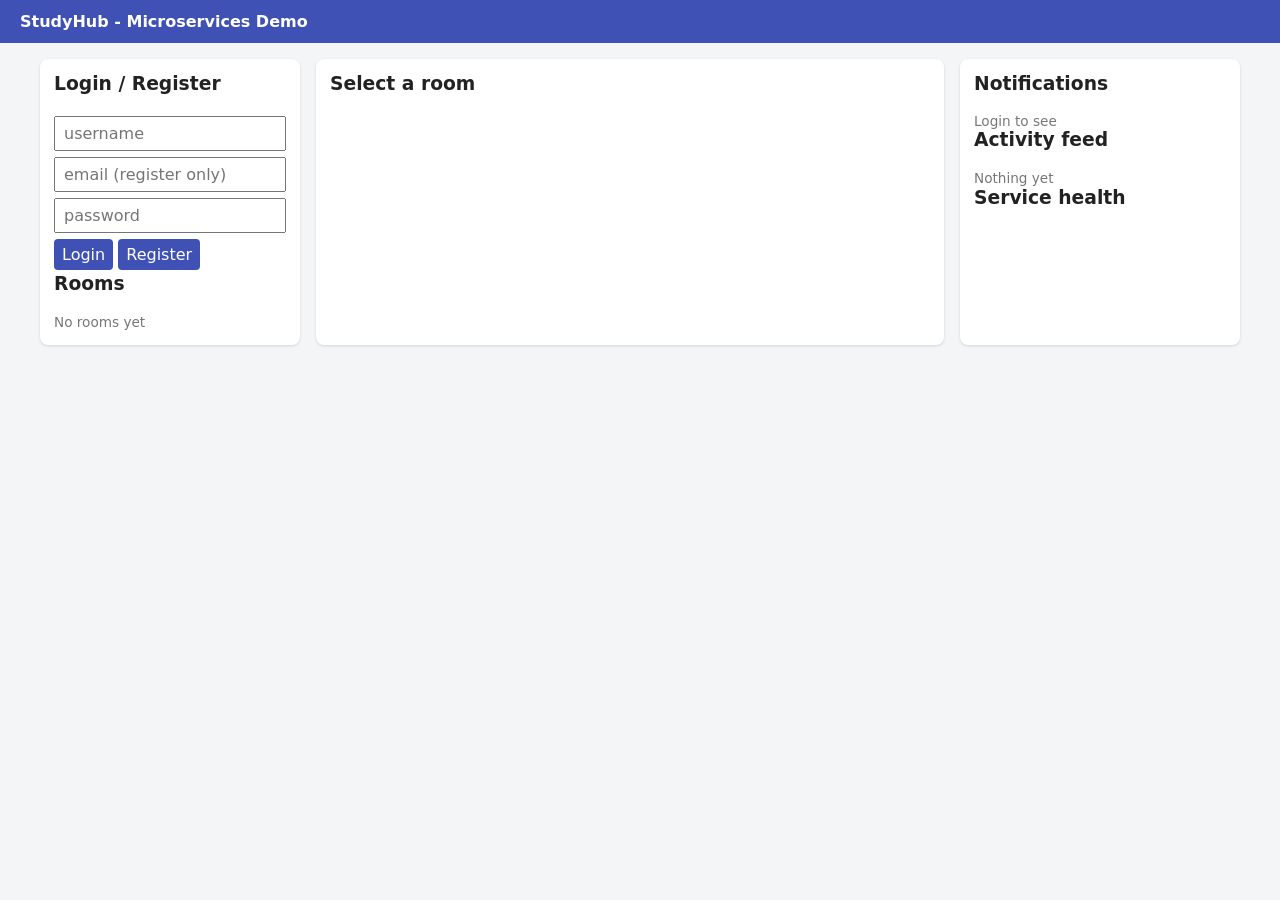
==== services/gateway/static/index.html @ 6b62b3df "Merge develop into main: initial working system" ====
<!doctype html>
<html lang="en">
<head>
<meta charset="utf-8">
<meta name="viewport" content="width=device-width, initial-scale=1">
<title>StudyHub - Microservices Demo</title>
<style>
  body{font-family:system-ui,sans-serif;margin:0;background:#f4f5f7;color:#222}
  header{background:#3f51b5;color:#fff;padding:12px 20px;display:flex;justify-content:space-between;align-items:center}
  main{display:grid;grid-template-columns:260px 1fr 280px;gap:16px;padding:16px;max-width:1200px;margin:auto}
  section{background:#fff;border-radius:8px;padding:14px;box-shadow:0 1px 3px #0002}
  h3{margin-top:0} input,textarea,button{font:inherit;padding:6px 8px;margin:3px 0;width:100%;box-sizing:border-box}
  button{width:auto;cursor:pointer;background:#3f51b5;color:#fff;border:0;border-radius:4px}
  button.link{background:none;color:#3f51b5;padding:0}
  .room{padding:6px 0;border-bottom:1px solid #eee;cursor:pointer}
  .msg{padding:6px 0;border-bottom:1px solid #eee} .muted{color:#777;font-size:.85em}
  #health span{display:inline-block;margin-right:8px;font-size:.85em} .up{color:green}.down{color:crimson}
  @media(max-width:900px){main{grid-template-columns:1fr}}
</style>
</head>
<body>
<header><b>StudyHub - Microservices Demo</b><span id="who"></span></header>
<main>
  <section>
    <div id="auth">
      <h3>Login / Register</h3>
      <input id="u" placeholder="username"><input id="e" placeholder="email (register only)">
      <input id="p" type="password" placeholder="password">
      <button onclick="auth('login')">Login</button> <button onclick="auth('register')">Register</button>
    </div>
    <div id="newroom" style="display:none">
      <h3>New room</h3>
      <input id="rn" placeholder="room name"><input id="rt" placeholder="topic"><input id="rd" placeholder="description">
      <button onclick="createRoom()">Create</button>
      <p><button class="link" onclick="logout()">Logout</button></p>
    </div>
    <h3>Rooms</h3><div id="rooms"></div>
  </section>
  <section>
    <h3 id="roomtitle">Select a room</h3><div id="messages"></div>
    <div id="composer" style="display:none"><textarea id="body" rows="2" placeholder="Write a message"></textarea>
      <button onclick="send()">Send</button></div>
  </section>
  <section>
    <h3>Notifications</h3><div id="notes" class="muted">Login to see</div>
    <h3>Activity feed</h3><div id="activity"></div>
    <h3>Service health</h3><div id="health"></div>
  </section>
</main>
<script>
let token = localStorage.token || null, me = localStorage.me || null, room = null;
const $ = id => document.getElementById(id);
const esc = s => String(s).replace(/[&<>"]/g, c => ({'&':'&amp;','<':'&lt;','>':'&gt;','"':'&quot;'}[c]));
async function api(path, method='GET', body){
  const r = await fetch('/api/'+path,{method,headers:{'Content-Type':'application/json',...(token?{Authorization:'Bearer '+token}:{})},body:body?JSON.stringify(body):undefined});
  const data = r.status===204 ? null : await r.json().catch(()=>null);
  if(!r.ok) alert((data&&data.detail&&JSON.stringify(data.detail))||('Error '+r.status));
  return r.ok ? (data||{}) : null;
}
async function auth(kind){
  const body = kind==='login'?{username:$('u').value,password:$('p').value}:{username:$('u').value,email:$('e').value,password:$('p').value};
  const d = await api('auth/'+kind,'POST',body); if(!d) return;
  token=d.token; me=d.user.username; localStorage.token=token; localStorage.me=me; refresh();
}
function logout(){ token=me=null; localStorage.clear(); refresh(); }
async function createRoom(){
  const d = await api('rooms','POST',{name:$('rn').value,topic:$('rt').value,description:$('rd').value});
  if(d){ $('rn').value=$('rt').value=$('rd').value=''; loadRooms(); loadActivity(); }
}
async function loadRooms(){
  const rooms = await api('rooms') || [];
  $('rooms').innerHTML = rooms.map(r=>`<div class="room" onclick="openRoom(${r.id})"><b>${esc(r.name)}</b><br><span class="muted">#${esc(r.topic)} - host ${esc(r.host_name)}</span></div>`).join('') || '<span class="muted">No rooms yet</span>';
}
async function openRoom(id){
  room = await api('rooms/'+id); if(!room) return;
  $('roomtitle').textContent = room.name; $('composer').style.display = token?'block':'none'; loadMessages();
}
async function loadMessages(){
  if(!room) return;
  const m = await api('messages?room_id='+room.id) || [];
  $('messages').innerHTML = m.map(x=>`<div class="msg"><b>${esc(x.username)}</b> <span class="muted">${new Date(x.created*1000).toLocaleTimeString()}</span><br>${esc(x.body)}${x.username===me?` <button class="link" onclick="del(${x.id})">delete</button>`:''}</div>`).join('') || '<span class="muted">No messages</span>';
}
async function send(){ if(await api('messages','POST',{room_id:room.id,body:$('body').value})){ $('body').value=''; loadMessages(); loadActivity(); } }
async function del(id){ await api('messages/'+id,'DELETE'); loadMessages(); }
async function loadActivity(){
  const a = await fetch('/api/activity?limit=8').then(r=>r.json()).catch(()=>[]);
  $('activity').innerHTML = a.map(e=>`<div class="msg"><b>${esc(e.username)}</b> ${esc(e.detail)}</div>`).join('') || '<span class="muted">Nothing yet</span>';
}
async function loadNotes(){
  if(!token) return; const n = await fetch('/api/notifications',{headers:{Authorization:'Bearer '+token}}).then(r=>r.ok?r.json():[]).catch(()=>[]);
  $('notes').innerHTML = n.slice(0,6).map(x=>`<div class="msg">${esc(x.message)}</div>`).join('') || '<span class="muted">No notifications</span>';
}
async function loadHealth(){
  const h = await fetch('/health').then(r=>r.json()).catch(()=>null); if(!h) return;
  $('health').innerHTML = Object.entries(h.services).map(([k,v])=>`<span class="${v}">${k}: ${v}</span>`).join('<br>');
}
function refresh(){
  $('auth').style.display = token?'none':'block'; $('newroom').style.display = token?'block':'none';
  $('who').textContent = me?('Signed in as '+me):''; $('composer').style.display = (token&&room)?'block':'none';
  loadRooms(); loadActivity(); loadNotes(); loadHealth(); loadMessages();
}
refresh(); setInterval(()=>{loadMessages();loadNotes();loadActivity();loadHealth();},5000);
</script>
</body>
</html>
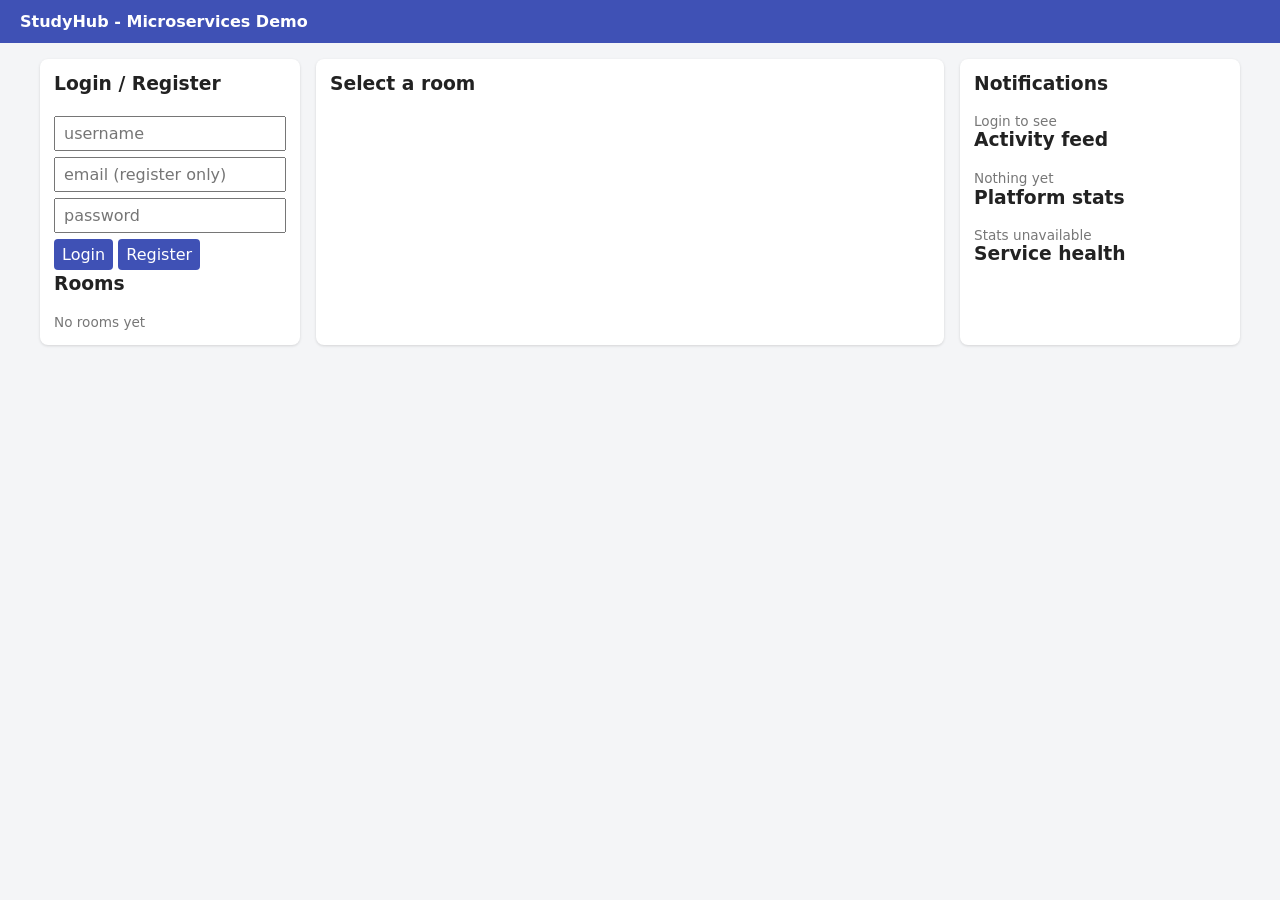
==== commit 7e11661d: "feat(ui): platform stats panel from activity-service" ====
--- a/services/gateway/static/index.html
+++ b/services/gateway/static/index.html
@@ -37,13 +37,17 @@
     <h3>Rooms</h3><div id="rooms"></div>
   </section>
   <section>
-    <h3 id="roomtitle">Select a room</h3><div id="messages"></div>
+    <h3 id="roomtitle">Select a room</h3>
+    <div id="roominfo" class="muted"></div>
+    <div id="roomactions" style="display:none"><button onclick="editRoom()">Edit room</button> <button onclick="deleteRoom()" style="background:#c62828">Delete room</button></div>
+    <div id="messages"></div>
     <div id="composer" style="display:none"><textarea id="body" rows="2" placeholder="Write a message"></textarea>
       <button onclick="send()">Send</button></div>
   </section>
   <section>
     <h3>Notifications</h3><div id="notes" class="muted">Login to see</div>
     <h3>Activity feed</h3><div id="activity"></div>
+    <h3>Platform stats</h3><div id="stats" class="muted">Loading...</div>
     <h3>Service health</h3><div id="health"></div>
   </section>
 </main>
@@ -73,7 +77,26 @@
 }
 async function openRoom(id){
   room = await api('rooms/'+id); if(!room) return;
-  $('roomtitle').textContent = room.name; $('composer').style.display = token?'block':'none'; loadMessages();
+  showRoomHeader(); loadMessages();
+}
+function showRoomHeader(){
+  $('roomtitle').textContent = room.name;
+  $('roominfo').textContent = `#${room.topic} - hosted by ${room.host_name}` + (room.description ? ' - ' + room.description : '');
+  $('composer').style.display = token ? 'block' : 'none';
+  $('roomactions').style.display = (token && room.host_name === me) ? 'block' : 'none';
+}
+async function editRoom(){
+  const name = prompt('Room name', room.name); if(name===null) return;
+  const topic = prompt('Topic', room.topic); if(topic===null) return;
+  const description = prompt('Description', room.description || ''); if(description===null) return;
+  const d = await api('rooms/'+room.id,'PUT',{name,topic,description});
+  if(d){ room = d; showRoomHeader(); loadRooms(); }
+}
+async function deleteRoom(){
+  if(!confirm('Delete this room?')) return;
+  const r = await fetch('/api/rooms/'+room.id,{method:'DELETE',headers:{Authorization:'Bearer '+token}});
+  if(r.ok){ room = null; $('roomtitle').textContent='Select a room'; $('roominfo').textContent=''; $('roomactions').style.display='none'; $('composer').style.display='none'; $('messages').innerHTML=''; loadRooms(); loadActivity(); }
+  else alert('Could not delete room (' + r.status + ')');
 }
 async function loadMessages(){
   if(!room) return;
@@ -86,6 +109,13 @@
   const a = await fetch('/api/activity?limit=8').then(r=>r.json()).catch(()=>[]);
   $('activity').innerHTML = a.map(e=>`<div class="msg"><b>${esc(e.username)}</b> ${esc(e.detail)}</div>`).join('') || '<span class="muted">Nothing yet</span>';
 }
+async function loadStats(){
+  const s = await fetch('/api/activity/stats').then(r=>r.ok?r.json():null).catch(()=>null);
+  if(!s){ $('stats').textContent = 'Stats unavailable'; return; }
+  const types = Object.entries(s.by_type).map(([k,v])=>`${esc(k.replace('_',' '))}: <b>${v}</b>`).join('<br>') || 'No events yet';
+  const top = s.most_active_users.map(u=>`${esc(u.username)} (${u.events})`).join(', ');
+  $('stats').innerHTML = `Total events: <b>${s.total_events}</b><br>${types}` + (top ? `<br>Most active: ${top}` : '');
+}
 async function loadNotes(){
   if(!token) return; const n = await fetch('/api/notifications',{headers:{Authorization:'Bearer '+token}}).then(r=>r.ok?r.json():[]).catch(()=>[]);
   $('notes').innerHTML = n.slice(0,6).map(x=>`<div class="msg">${esc(x.message)}</div>`).join('') || '<span class="muted">No notifications</span>';
@@ -96,10 +126,10 @@
 }
 function refresh(){
   $('auth').style.display = token?'none':'block'; $('newroom').style.display = token?'block':'none';
-  $('who').textContent = me?('Signed in as '+me):''; $('composer').style.display = (token&&room)?'block':'none';
-  loadRooms(); loadActivity(); loadNotes(); loadHealth(); loadMessages();
+  $('who').textContent = me?('Signed in as '+me):''; $('composer').style.display = (token&&room)?'block':'none'; if(room) showRoomHeader();
+  loadRooms(); loadActivity(); loadStats(); loadNotes(); loadHealth(); loadMessages();
 }
-refresh(); setInterval(()=>{loadMessages();loadNotes();loadActivity();loadHealth();},5000);
+refresh(); setInterval(()=>{loadMessages();loadNotes();loadActivity();loadStats();loadHealth();},5000);
 </script>
 </body>
 </html>
